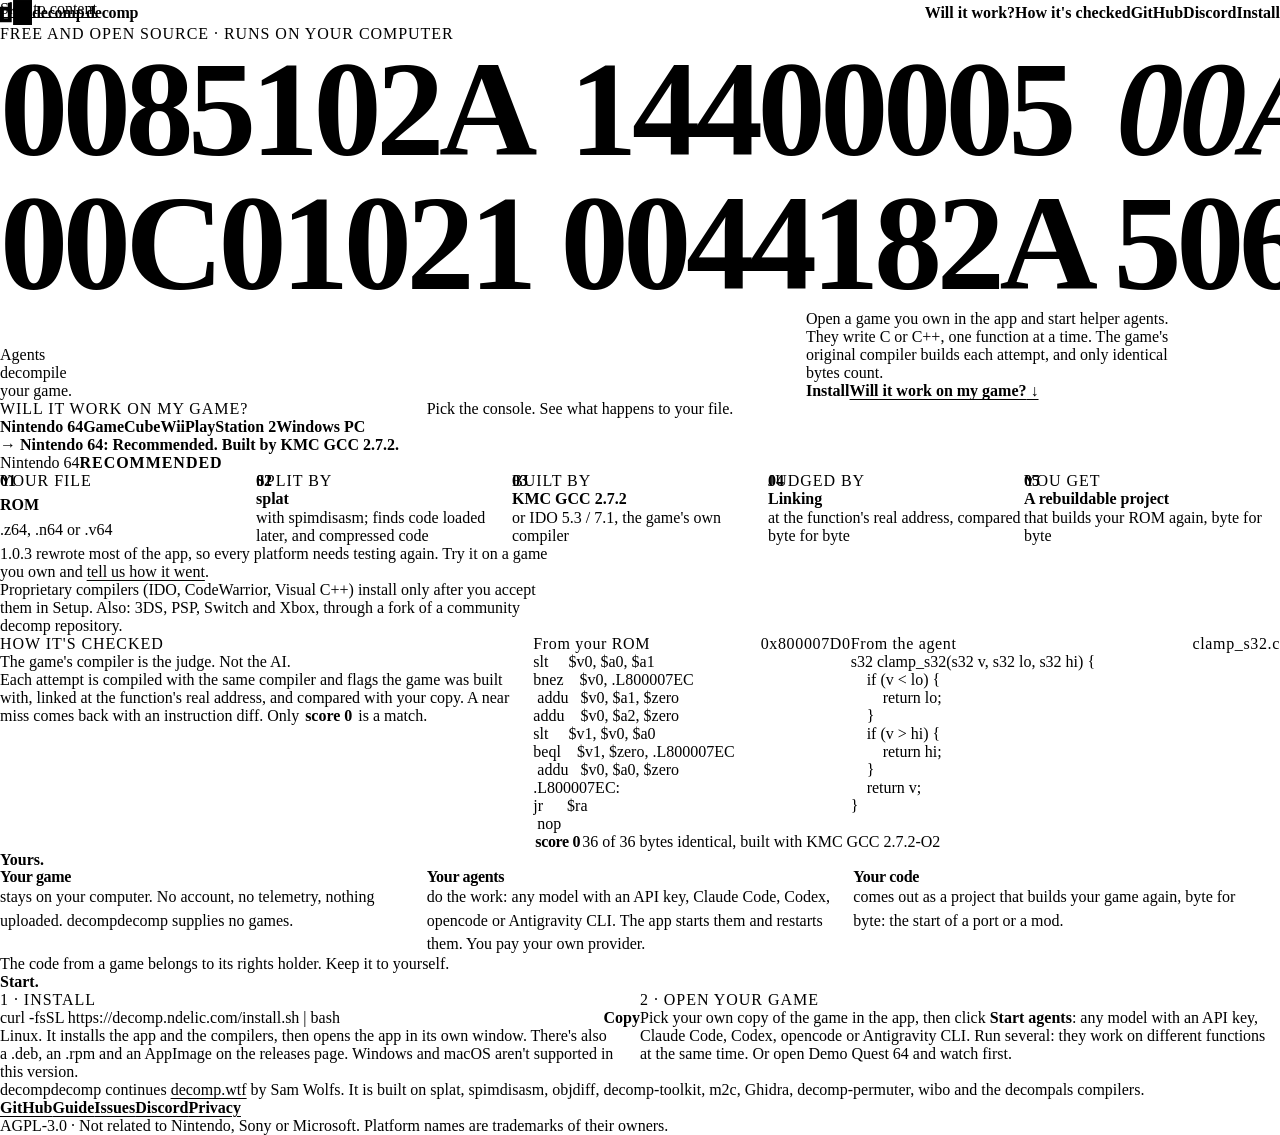
==== site/public/index.html @ 873d03d3 "WIP, DO NOT MERGE: upstream 1.0.3 (the rewrite) merged into xbox, half resolved Kept for when upstre" ====
<!doctype html>
<html lang="en" dir="ltr" data-nsd-design-language="light;saturated;grotesk;medium;soft;type;asymmetric;choreographed;solid">
<head>
<meta charset="utf-8">
<meta name="viewport" content="width=device-width, initial-scale=1, viewport-fit=cover">
<meta name="color-scheme" content="light dark">
<meta name="theme-color" media="(prefers-color-scheme: light)" content="#fbfaf6">
<meta name="theme-color" media="(prefers-color-scheme: dark)" content="#100f0c">
<title>decompdecomp · AI agents decompile your game</title>
<meta name="description" content="Free and open source. Open a game you own and start AI helper agents: they write C or C++, and the game's original compiler checks it, byte for byte. Runs on your computer.">
<link rel="canonical" href="https://decomp.ndelic.com/">
<meta property="og:type" content="website">
<meta property="og:title" content="decompdecomp">
<meta property="og:description" content="AI agents decompile your game. The game's own compiler checks every function, byte for byte.">
<meta property="og:image" content="https://decomp.ndelic.com/og.png">
<link rel="icon" href="favicon.svg" type="image/svg+xml">
<link rel="preload" href="fonts/Archivo-400_800.woff2" as="font" type="font/woff2" crossorigin>
<link rel="preload" href="fonts/IBMPlexMono-400.woff2" as="font" type="font/woff2" crossorigin>
<link rel="stylesheet" href="tokens.css">
<link rel="stylesheet" href="site.css">
</head>
<body>
<a class="skip" href="#main">Skip to content</a>

<header class="top">
  <a class="mark" href="./" aria-label="decompdecomp home">
    <svg viewBox="0 -0.7 8.2 6.4" aria-hidden="true"><path d="M2 0h1v5H0V1h2zM1 2v2h1V2z"/><rect class="hl" x="3.35" y="-0.7" width="4.85" height="6.4"/><path class="on-hl" d="M6 0h1v5H4V1h2zM5 2v2h1V2z"/></svg>
    <span>decomp<em>decomp</em></span>
  </a>
  <nav aria-label="Sections">
    <a href="#check">Will it work?</a>
    <a href="#proof">How it's checked</a>
    <a href="https://github.com/n-delic/decompdecomp">GitHub</a>
    <a href="https://discord.gg/hhEm3zZagB">Discord</a>
    <a class="btn btn-small" href="#start">Install</a>
  </nav>
</header>

<main id="main">

<!-- 1 · the bytes as the image -->
<section class="poster" aria-labelledby="claim">
  <p class="eyebrow">Free and open source · runs on your computer</p>
  <figure class="bytes" aria-describedby="bytes-cap">
    <div class="bytes-rows" aria-hidden="true">
      <span>0085102A <b class="hl-word">14400005</b> <i>00A01021</i></span>
      <span>00C01021 0044182A 50600001</span>
    </div>
  </figure>
  <div class="claim-row">
    <h1 id="claim">Agents decompile your game.</h1>
    <div class="claim-side">
      <p class="lede">Open a game you own in the app and start helper agents. They write C or C++, one function at a time. The game's original compiler builds each attempt, and only identical bytes count.</p>
      <div class="actions">
        <a class="btn" href="#start">Install</a>
        <a class="link-arrow" href="#check">Will it work on my game?</a>
      </div>
    </div>
  </div>
</section>

<!-- 2 · the signature interaction: the pipeline for your platform -->
<section class="check" id="check" aria-labelledby="check-h" data-nsd-interaction="platform-pipeline">
  <div class="check-head">
    <p class="eyebrow">Will it work on my game?</p>
    <h2 id="check-h">Pick the console. See what happens to your file.</h2>
  </div>
  <fieldset class="platforms js-only" hidden>
    <legend class="sr-only">Platform of your game</legend>
    <label><input type="radio" name="platform" value="n64" checked><span>Nintendo 64</span></label>
    <label><input type="radio" name="platform" value="gc"><span>GameCube</span></label>
    <label><input type="radio" name="platform" value="wii"><span>Wii</span></label>
    <label><input type="radio" name="platform" value="ps2"><span>PlayStation 2</span></label>
    <label><input type="radio" name="platform" value="pc"><span>Windows PC</span></label>
  </fieldset>
  <output class="answer js-only" id="answer" for="platform" aria-live="polite" hidden></output>

  <div class="pipelines">
    <article class="pipeline" data-platform="n64" data-file="game.z64">
      <h3><span class="pl-name">Nintendo 64</span> <span class="status rec">Recommended</span></h3>
      <ol class="stations">
        <li><small>Your file</small><b>ROM</b><span>.z64, .n64 or .v64</span></li>
        <li><small>Split by</small><b>splat</b><span>with spimdisasm; finds code loaded later, and compressed code</span></li>
        <li><small>Built by</small><b>KMC GCC 2.7.2</b><span>or IDO 5.3 / 7.1, the game's own compiler</span></li>
        <li><small>Judged by</small><b>Linking</b><span>at the function's real address, compared byte for byte</span></li>
        <li><small>You get</small><b>A rebuildable project</b><span>that builds your ROM again, byte for byte</span></li>
      </ol>
    </article>
    <article class="pipeline" data-platform="gc" data-file="game.iso">
      <h3><span class="pl-name">GameCube</span> <span class="status beta">Beta</span></h3>
      <ol class="stations">
        <li><small>Your file</small><b>Disc or DOL</b><span>ISO, GCM, RVZ, WIA, CISO, GCZ</span></li>
        <li><small>Split by</small><b>decomp-toolkit</b><span>in a dtk-template project</span></li>
        <li><small>Built by</small><b>CodeWarrior</b><span>GC 1.0 to 3.0, C and C++</span></li>
        <li><small>Judged by</small><b>objdiff</b><span>in the project's own build; finished files are linked into the game</span></li>
        <li><small>You get</small><b>A dtk-template project</b><span>the shape community decomps use</span></li>
      </ol>
    </article>
    <article class="pipeline" data-platform="wii" data-file="game.rvz">
      <h3><span class="pl-name">Wii</span> <span class="status beta">Beta</span></h3>
      <ol class="stations">
        <li><small>Your file</small><b>Disc or DOL</b><span>ISO, RVZ, WIA, WBFS, CISO</span></li>
        <li><small>Split by</small><b>decomp-toolkit</b><span>in a dtk-template project</span></li>
        <li><small>Built by</small><b>CodeWarrior</b><span>up to Wii 1.7, C and C++</span></li>
        <li><small>Judged by</small><b>objdiff</b><span>in the project's own build; finished files are linked into the game</span></li>
        <li><small>You get</small><b>A dtk-template project</b><span>the shape community decomps use</span></li>
      </ol>
    </article>
    <article class="pipeline" data-platform="ps2" data-file="game.iso">
      <h3><span class="pl-name">PlayStation 2</span> <span class="status beta">Beta</span></h3>
      <ol class="stations">
        <li><small>Your file</small><b>Disc or ELF</b><span>the game's main program</span></li>
        <li><small>Split by</small><b>splat</b><span>with spimdisasm</span></li>
        <li><small>Built by</small><b>EE-GCC or CodeWarrior</b><span>EE-GCC 2.9 to 3.2, CodeWarrior 2.3.3 / 3.0.1; C and C++; one compiler per address range when a game mixes them</span></li>
        <li><small>Judged by</small><b>Linking</b><span>at the function's real address, compared byte for byte</span></li>
        <li><small>You get</small><b>A rebuildable project</b><span>that builds the program again, byte for byte</span></li>
      </ol>
    </article>
    <article class="pipeline" data-platform="pc" data-file="game.exe">
      <h3><span class="pl-name">Windows PC</span> <span class="status beta">Beta</span></h3>
      <ol class="stations">
        <li><small>Your file</small><b>Program</b><span>a 32-bit x86 .exe</span></li>
        <li><small>Split by</small><b>Ghidra</b><span>then decompdecomp cuts each function out of the .exe</span></li>
        <li><small>Built by</small><b>Visual C++</b><span>6.0, 7.0 or 7.1; C and C++</span></li>
        <li><small>Judged by</small><b>objdiff</b><span>per function</span></li>
        <li><small>You get</small><b>A project of your game's functions</b><span>as C and C++ sources</span></li>
      </ol>
    </article>
  </div>

  <p class="fineprint">1.0.3 rewrote most of the app, so every platform needs testing again. Try it on a game you own and <a href="https://github.com/n-delic/decompdecomp/issues">tell us how it went</a>.</p>
  <p class="fineprint">Proprietary compilers (IDO, CodeWarrior, Visual C++) install only after you accept them in Setup. Also: 3DS, PSP, Switch and Xbox, through a fork of a community decomp repository.</p>
</section>

<!-- 3 · the proof -->
<section class="proof" id="proof" aria-labelledby="proof-h">
  <div class="proof-head">
    <p class="eyebrow">How it's checked</p>
    <h2 id="proof-h">The game's compiler is the judge. Not the AI.</h2>
    <p>Each attempt is compiled with the same compiler and flags the game was built with, linked at the function's real address, and compared with your copy. A near miss comes back with an instruction diff. Only <mark>score 0</mark> is a match.</p>
  </div>
  <div class="listing">
    <div class="pane">
      <p class="pane-label">From your ROM <span>0x800007D0</span></p>
<pre><code>slt     $v0, $a0, $a1
bnez    $v0, .L800007EC
 addu   $v0, $a1, $zero
addu    $v0, $a2, $zero
slt     $v1, $v0, $a0
beql    $v1, $zero, .L800007EC
 addu   $v0, $a0, $zero
.L800007EC:
jr      $ra
 nop</code></pre>
    </div>
    <div class="pane">
      <p class="pane-label">From the agent <span>clamp_s32.c</span></p>
<pre><code>s32 clamp_s32(s32 v, s32 lo, s32 hi) {
    if (v &lt; lo) {
        return lo;
    }
    if (v &gt; hi) {
        return hi;
    }
    return v;
}</code></pre>
    </div>
    <p class="verdict"><span class="score">score 0</span> 36 of 36 bytes identical, built with KMC GCC 2.7.2 <code>-O2</code></p>
  </div>
</section>

<!-- 4 · the colour field: what stays yours -->
<section class="yours" aria-labelledby="yours-h">
  <h2 id="yours-h">Yours.</h2>
  <ol class="yours-list">
    <li><b>Your game</b> stays on your computer. No account, no telemetry, nothing uploaded. decompdecomp supplies no games.</li>
    <li><b>Your agents</b> do the work: any model with an API key, Claude Code, Codex, opencode or Antigravity CLI. The app starts them and restarts them. You pay your own provider.</li>
    <li><b>Your code</b> comes out as a project that builds your game again, byte for byte: the start of a port or a mod.</li>
  </ol>
  <p class="yours-note">The code from a game belongs to its rights holder. Keep it to yourself.</p>
</section>

<!-- 5 · start -->
<section class="start" id="start" aria-labelledby="start-h">
  <h2 id="start-h">Start.</h2>
  <div class="steps">
    <div class="step">
      <p class="step-n">1 · Install</p>
      <p class="cmd"><code id="cmd-linux">curl -fsSL https://decomp.ndelic.com/install.sh | bash</code><button type="button" class="copy" data-copy-from="cmd-linux">Copy</button></p>
      <p class="step-note">Linux. It installs the app and the compilers, then opens the app in its own window. There's also a .deb, an .rpm and an AppImage on the releases page. Windows and macOS aren't supported in this version.</p>
    </div>
    <div class="step">
      <p class="step-n">2 · Open your game</p>
      <p class="step-note">Pick your own copy of the game in the app, then click <b>Start agents</b>: any model with an API key, Claude Code, Codex, opencode or Antigravity CLI. Run several: they work on different functions at the same time. Or open Demo Quest 64 and watch first.</p>
    </div>
  </div>
</section>
</main>

<footer class="foot">
  <p>decompdecomp continues <a href="https://github.com/i12bp8/decomp.wtf">decomp.wtf</a> by Sam Wolfs. It is built on splat, spimdisasm, objdiff, decomp-toolkit, m2c, Ghidra, decomp-permuter, wibo and the decompals compilers.</p>
  <nav aria-label="Site"><a href="https://github.com/n-delic/decompdecomp">GitHub</a><a href="https://github.com/n-delic/decompdecomp/blob/main/docs/GUIDE.md">Guide</a><a href="https://github.com/n-delic/decompdecomp/issues">Issues</a><a href="https://discord.gg/hhEm3zZagB">Discord</a><a href="privacy.html">Privacy</a></nav>
  <p class="foot-small">AGPL-3.0 · Not related to Nintendo, Sony or Microsoft. Platform names are trademarks of their owners.</p>
</footer>
<script src="main.js" defer></script>
</body>
</html>
---- site/public/site.css ----
/* decompdecomp · "Marked listing". Every value comes from build/tokens.css. */
@font-face { font-family: "Archivo"; src: url("fonts/Archivo-400_800.woff2") format("woff2"); font-weight: 400 800; font-stretch: 100% 125%; font-display: swap; }
@font-face { font-family: "IBM Plex Mono"; src: url("fonts/IBMPlexMono-400.woff2") format("woff2"); font-weight: 400; font-display: swap; }
@font-face { font-family: "IBM Plex Mono"; src: url("fonts/IBMPlexMono-600.woff2") format("woff2"); font-weight: 600; font-display: swap; }

/* ---------------------------------------------------------------- craft floor */
:root {
  color-scheme: light dark;
  accent-color: var(--color-action-primary);
  caret-color: var(--color-action-primary);
  scrollbar-color: var(--color-border-strong) transparent;
  -webkit-text-size-adjust: 100%;
  font-kerning: normal;
  text-rendering: optimizeLegibility;
  hanging-punctuation: first last;
  --page: var(--space-margin-page);
  --rule: var(--border-width-hairline) solid var(--color-border-subtle);
}
*, *::before, *::after { box-sizing: border-box; }
html { overflow-wrap: break-word; scroll-padding-top: var(--space-6); }
body {
  margin: 0; background: var(--color-surface-base); color: var(--color-text-primary);
  font-family: var(--typography-body-family); font-size: var(--typography-body-size);
  line-height: var(--typography-body-lh); font-stretch: 100%;
}
h1, h2, h3, p, ol, ul, figure, pre, fieldset { margin: 0; padding: 0; }
ol, ul { list-style: none; }
fieldset { border: 0; min-inline-size: 0; }
a { color: var(--color-text-link); text-underline-offset: 0.18em; text-decoration-thickness: from-font; }
code, pre { font-family: var(--typography-code-family); }
::selection { background: var(--color-selection); color: var(--color-mark-text); }
:focus-visible { outline: var(--border-width-strong) solid var(--color-focus); outline-offset: var(--space-1); border-radius: var(--radius-1); }
button, input { font: inherit; color: inherit; }
button { cursor: pointer; }
[hidden] { display: none !important; }
.sr-only { position: absolute; width: 1px; height: 1px; overflow: hidden; clip-path: inset(50%); white-space: nowrap; }
.nowrap { white-space: nowrap; }
.skip { position: absolute; left: var(--space-5); top: calc(-1 * var(--space-13)); z-index: var(--z-overlay); background: var(--color-mark-fill); color: var(--color-mark-text); padding: var(--space-4) var(--space-6); }
.skip:focus { top: var(--space-5); }

/* ---------------------------------------------------------------- shared pieces */
.eyebrow { font-family: var(--typography-code-family); font-size: var(--typography-caption-size); letter-spacing: 0.06em; text-transform: uppercase; color: var(--color-text-secondary); }
h2 { font-size: var(--typography-h1-size); font-weight: var(--typography-h1-weight); line-height: var(--typography-h1-lh); letter-spacing: var(--typography-h1-tracking); font-stretch: 112%; text-wrap: balance; }
p { text-wrap: pretty; }
mark, .hl-word, .score {
  background: var(--color-mark-fill); color: var(--color-mark-text); padding: 0 0.12em;
}
.btn {
  display: inline-flex; align-items: center; min-height: var(--size-control-lg); padding: 0 var(--space-8);
  background: var(--button-primary-bg); color: var(--button-primary-fg); font-weight: 650; text-decoration: none;
  border-radius: var(--radius-control); transition: background var(--duration-fast) var(--ease-standard);
}
.btn:hover { background: var(--button-primary-bg-hover); }
.btn:active { background: var(--button-primary-bg-pressed); }
.btn-small { min-height: var(--size-control-sm); padding: 0 var(--space-6); }
.link-arrow { font-weight: 600; color: var(--color-text-primary); }
.link-arrow::after { content: " ↓"; }
.copy {
  flex: none; min-height: var(--size-control-sm); min-width: var(--size-target-min); padding: 0 var(--space-5);
  border: var(--border-width-hairline) solid var(--color-border-strong); border-radius: var(--radius-control);
  background: var(--color-surface-base); font-size: var(--typography-label-size); font-weight: 600;
}
.copy:hover { background: var(--color-action-secondary-hover); }
.cmd {
  display: flex; align-items: center; gap: var(--space-5); padding: var(--space-4) var(--space-4) var(--space-4) var(--space-6);
  border: var(--border-width-hairline) solid var(--color-text-primary); border-radius: var(--radius-card);
  background: var(--color-surface-raised);
}
.cmd code { flex: 1; min-width: 0; overflow-x: auto; white-space: nowrap; font-size: var(--typography-code-size); scrollbar-width: thin; }

/* ---------------------------------------------------------------- header */
.top {
  display: flex; align-items: center; justify-content: space-between; gap: var(--space-8);
  padding: var(--space-6) var(--page); max-width: var(--size-content-max); margin: 0 auto;
}
.mark { display: inline-flex; align-items: center; gap: var(--space-4); color: var(--color-text-primary); text-decoration: none; font-weight: 750; font-stretch: 112%; letter-spacing: -0.01em; }
.mark svg { width: 32px; height: 25px; fill: var(--color-text-primary); }
.mark svg .hl { fill: var(--color-mark-fill); }
.mark svg .on-hl { fill: var(--color-mark-text); }
.mark em { font-style: normal; background: var(--color-mark-fill); color: var(--color-mark-text); padding: 0 0.1em; }
.top nav { display: flex; align-items: center; gap: var(--space-7); font-size: var(--typography-label-size); font-weight: 600; }
.top nav a:not(.btn) { color: var(--color-text-primary); text-decoration: none; }
.top nav a:not(.btn):hover { text-decoration: underline; }

/* ---------------------------------------------------------------- 1 · poster */
.poster { max-width: var(--size-content-max); margin: 0 auto; padding: var(--space-6) var(--page) var(--space-13); }
.bytes { margin: var(--space-6) calc(-1 * var(--page)) 0 0; overflow: hidden; }
.bytes-rows {
  display: grid; font-family: var(--typography-code-family); font-weight: 600;
  font-size: clamp(3rem, 2.6rem + 7.4vw, 9.2rem); line-height: 0.98; letter-spacing: -0.04em;
  white-space: nowrap; color: var(--color-text-primary);
}
.bytes-rows span + span { color: var(--color-border-strong); }
.hl-word { position: relative; background: none; color: var(--color-mark-text); }
.hl-word::before {
  content: ""; position: absolute; inset: 16% -0.1em 8% -0.06em; z-index: -1; background: var(--color-mark-fill);
  clip-path: polygon(0.6% 6%, 99% 0, 100% 91%, 1.4% 100%); rotate: -1.2deg;
  transform-origin: left center; animation: draw var(--duration-slower) var(--ease-emphasized) 240ms both;
}
.bytes-rows span:first-child { position: relative; z-index: 0; }
@keyframes draw { from { transform: scaleX(0); } to { transform: scaleX(1); } }
.bytes { position: relative; }

.bytes .addr { font-family: var(--typography-code-family); color: var(--color-text-primary); }
.claim-row { display: grid; gap: var(--space-8); margin-top: var(--space-8); align-items: end; }
h1 {
  font-size: var(--typography-display-size); font-weight: var(--typography-display-weight);
  line-height: var(--typography-display-lh); letter-spacing: var(--typography-display-tracking);
  font-stretch: 125%; text-wrap: balance; max-width: 12ch;
}
.lede { font-size: var(--typography-body-lg-size); line-height: var(--typography-body-lg-lh); color: var(--color-text-secondary); max-width: 46ch; }
.actions { display: flex; flex-wrap: wrap; align-items: center; gap: var(--space-6) var(--space-8); margin-top: var(--space-8); }
@media (min-width: 905px) {
  .claim-row { grid-template-columns: minmax(min-content, 1.7fr) minmax(16rem, 1fr); margin-top: var(--space-6); }
}

/* ---------------------------------------------------------------- 2 · check */
.check {
  max-width: var(--size-content-max); margin: 0 auto; padding: var(--space-13) var(--page);
  border-top: var(--border-width-strong) solid var(--color-text-primary);
}
.check-head { display: grid; gap: var(--space-5); }
.check-head h2 { font-size: var(--typography-h2-size); line-height: var(--typography-h2-lh); }
@media (min-width: 905px) { .check-head { max-width: none; grid-template-columns: 1fr 2fr; align-items: baseline; } }
.platforms { display: flex; flex-wrap: wrap; gap: var(--space-3); margin-top: var(--space-10); }
.platforms label { position: relative; }
.platforms input { position: absolute; opacity: 0; inset: 0; margin: 0; cursor: pointer; }
.platforms span {
  display: inline-flex; align-items: center; min-height: var(--size-control-md); padding: 0 var(--space-6);
  border: var(--border-width-hairline) solid var(--color-border-strong); border-radius: var(--radius-control);
  font-weight: 600; font-size: var(--typography-label-size); transition: background var(--duration-fast) var(--ease-standard);
}
.platforms label:hover span { background: var(--color-action-secondary); }
.platforms input:checked + span { background: var(--color-mark-fill); color: var(--color-mark-text); border-color: var(--color-text-primary); }
.platforms input:focus-visible + span { outline: var(--border-width-strong) solid var(--color-focus); outline-offset: var(--space-1); }

.answer { display: block; margin-top: var(--space-8); font-size: var(--typography-body-lg-size); font-weight: 650; }
.answer::before { content: "→ "; }
.pipelines { margin-top: var(--space-9); display: grid; gap: var(--space-12); }
.js .pipeline:not(.on) { display: none; }
.pipeline h3 { display: flex; align-items: baseline; gap: var(--space-5); flex-wrap: wrap; font-size: var(--typography-h3-size); font-weight: var(--typography-h3-weight); }
.status { font-family: var(--typography-code-family); font-size: var(--typography-caption-size); font-weight: 600; text-transform: uppercase; letter-spacing: 0.06em; padding: var(--space-1) var(--space-4); border-radius: var(--radius-1); }
.status.rec { background: var(--color-status-success-surface); color: var(--color-status-success-text); }
.status.beta { border: var(--border-width-hairline) solid var(--color-border-strong); color: var(--color-text-secondary); }
.stations { counter-reset: st; display: grid; gap: 0; margin-top: var(--space-8); }
.stations li {
  position: relative; display: grid; gap: var(--space-2); padding: var(--space-6) 0 var(--space-6) var(--space-11);
  border-left: var(--border-width-strong) solid var(--color-text-primary);
}
.stations li::before {
  counter-increment: st; content: "0" counter(st); position: absolute; left: calc(-1 * var(--space-6) - var(--border-width-strong) / 2);
  top: var(--space-6); width: var(--space-10); height: var(--space-10); display: grid; place-items: center;
  background: var(--color-surface-base); border: var(--border-width-strong) solid var(--color-text-primary); border-radius: var(--radius-1);
  font-family: var(--typography-code-family); font-size: var(--typography-caption-size); font-weight: 600;
}
.stations li:last-child { border-left-color: transparent; }
.stations li:last-child::before { background: var(--color-mark-fill); color: var(--color-mark-text); }
.stations small { font-family: var(--typography-code-family); font-size: var(--typography-caption-size); letter-spacing: 0.06em; text-transform: uppercase; color: var(--color-text-secondary); }
.stations b { font-size: var(--typography-h3-size); font-weight: 750; font-stretch: 112%; line-height: 1.15; }
.stations span { font-size: var(--typography-body-sm-size); color: var(--color-text-secondary); max-width: 34ch; }
@media (min-width: 905px) {
  .stations { grid-template-columns: repeat(5, 1fr); }
  .stations li { padding: var(--space-12) var(--space-6) 0 0; border-left: 0; border-top: var(--border-width-strong) solid var(--color-text-primary); }
  .stations li:last-child { border-top-color: transparent; }
  .stations li::before { left: 0; top: calc(-1 * var(--space-6) - var(--border-width-strong) / 2); }
}
/* the highlighter carries your file along the rail, one station after another (the hero's stroke, again) */
.stations li::after {
  content: ""; position: absolute; left: calc(-1 * var(--border-width-strong)); top: 0; bottom: 0; width: calc(var(--border-width-strong) * 3);
  background: var(--color-mark-fill); transform-origin: top; transform: scaleY(0); z-index: -1;
}
.stations li:last-child::after { display: none; }
.stations { position: relative; z-index: 0; }
.js .pipeline.on .stations li::after { animation: rail-y var(--duration-slow) var(--ease-standard) both; }
.js .pipeline.on .stations li:nth-child(2)::after { animation-delay: 120ms; }
.js .pipeline.on .stations li:nth-child(3)::after { animation-delay: 240ms; }
.js .pipeline.on .stations li:nth-child(4)::after { animation-delay: 360ms; }
@keyframes rail-y { to { transform: scaleY(1); } }
@keyframes rail-x { to { transform: scaleX(1); } }
.js .pipeline.on .stations li { animation: rise var(--duration-slow) var(--ease-decelerate) both; }
.js .pipeline.on .stations li:nth-child(2) { animation-delay: 40ms; }
.js .pipeline.on .stations li:nth-child(3) { animation-delay: 80ms; }
.js .pipeline.on .stations li:nth-child(4) { animation-delay: 120ms; }
.js .pipeline.on .stations li:nth-child(5) { animation-delay: 160ms; }
@keyframes rise { from { opacity: 0; transform: translateY(var(--space-3)); } }
.step-n { font-family: var(--typography-code-family); font-size: var(--typography-caption-size); letter-spacing: 0.06em; text-transform: uppercase; color: var(--color-text-secondary); margin-bottom: var(--space-4); }
.fineprint { margin-top: var(--space-9); font-size: var(--typography-body-sm-size); color: var(--color-text-secondary); max-width: 70ch; }

/* ---------------------------------------------------------------- 3 · proof */
.proof { max-width: var(--size-content-max); margin: 0 auto; padding: var(--space-13) var(--page); display: grid; gap: var(--space-11); border-top: var(--rule); }
.proof-head { display: grid; gap: var(--space-7); max-width: 40rem; }
.proof-head p { color: var(--color-text-secondary); }
.proof-head mark { color: var(--color-mark-text); font-weight: 650; }
.listing { display: grid; gap: var(--space-6); }
.pane { border-top: var(--border-width-strong) solid var(--color-text-primary); padding-top: var(--space-5); }
.pane-label { display: flex; justify-content: space-between; gap: var(--space-5); font-family: var(--typography-code-family); font-size: var(--typography-caption-size); letter-spacing: 0.04em; color: var(--color-text-secondary); margin-bottom: var(--space-6); }
.pane-label span { color: var(--color-text-primary); }
.pane pre { font-size: var(--typography-code-size); line-height: var(--typography-code-lh); overflow-x: auto; }
.verdict { display: flex; flex-wrap: wrap; align-items: baseline; gap: var(--space-3) var(--space-6); font-size: var(--typography-body-sm-size); color: var(--color-text-secondary); }
.verdict .score { font-family: var(--typography-code-family); font-weight: 600; font-size: var(--typography-h2-size); color: var(--color-mark-text); letter-spacing: -0.02em; }
@media (min-width: 905px) {
  .proof { grid-template-columns: 5fr 7fr; align-items: start; }
  .listing { grid-template-columns: 0.85fr 1.15fr; gap: var(--space-9) var(--space-8); }
  .verdict { grid-column: 1 / -1; }
}

/* ---------------------------------------------------------------- 4 · yours (the colour field) */
.yours { background: var(--color-mark-fill); color: var(--color-mark-text); padding: var(--space-14) var(--page); }
.yours > * { max-width: var(--size-content-max); margin-inline: auto; }
.yours h2 { font-size: var(--typography-display-size); line-height: var(--typography-display-lh); font-stretch: 125%; font-weight: 800; letter-spacing: var(--typography-display-tracking); }
.yours-list { display: grid; gap: var(--space-9); margin-top: var(--space-11); align-items: start; }
.yours-list li { display: grid; align-content: start; gap: var(--space-4); font-size: var(--typography-body-lg-size); line-height: 1.45; max-width: 52ch; padding-top: var(--space-6); border-top: var(--border-width-strong) solid var(--color-mark-text); }
.yours-list b { display: block; font-size: var(--typography-h2-size); line-height: 1.05; font-weight: 800; font-stretch: 118%; letter-spacing: -0.02em; }
.yours-note { margin-top: var(--space-11); font-size: var(--typography-body-sm-size); }
@media (min-width: 905px) {
  .yours-list { grid-template-columns: repeat(3, 1fr); gap: var(--space-9); }
  .yours-list li:nth-child(2) { margin-top: var(--space-12); }
  .yours-list li:nth-child(3) { margin-top: calc(2 * var(--space-12)); }
}

/* ---------------------------------------------------------------- 5 · start */
.start { max-width: var(--size-content-max); margin: 0 auto; padding: var(--space-14) var(--page) var(--space-13); }
.start h2 { font-size: var(--typography-display-size); line-height: var(--typography-display-lh); font-stretch: 125%; font-weight: 800; }
.steps { display: grid; gap: var(--space-11); margin-top: var(--space-11); }
.step { display: grid; gap: var(--space-5); align-content: start; }
.step-note { font-size: var(--typography-body-sm-size); color: var(--color-text-secondary); }
.step-note code { font-size: 0.95em; }
@media (min-width: 905px) { .steps { grid-template-columns: 1fr 1fr; gap: var(--space-11); } }

/* ---------------------------------------------------------------- footer */
.foot { max-width: var(--size-content-max); margin: 0 auto; padding: var(--space-10) var(--page) var(--space-12); border-top: var(--rule); display: grid; gap: var(--space-6); font-size: var(--typography-body-sm-size); color: var(--color-text-secondary); }
.foot nav { display: flex; flex-wrap: wrap; gap: var(--space-4) var(--space-8); font-weight: 600; }
.foot nav a { color: var(--color-text-primary); }
.foot-small { font-size: var(--typography-caption-size); }

/* ---------------------------------------------------------------- phones */
@media (max-width: 600px) {
  .top nav a:not(.btn) { display: none; }
  .bytes-rows span { white-space: normal; }
  .bytes-rows span:nth-child(2), .bytes-rows i { display: none; }
  h1 { font-size: 2.75rem; font-stretch: 112%; }
  .cmd code { white-space: normal; overflow-wrap: anywhere; }
  .pane pre { font-size: var(--typography-body-sm-size); }
}
@media (prefers-reduced-motion: reduce) {
  *, ::before, ::after { animation: none !important; transition: none !important; }
  .stations li::after { transform: none; }
}
@media print { .top nav, .platforms, .copy { display: none; } }
/* grid items may shrink below their longest line of code (pre and code scroll inside instead) */
.claim-side, .check-head > *, .proof > *, .listing > *, .steps > *, .step > *, .yours-list > * { min-width: 0; }

/* the rail runs across on wide screens (after the base rule, so it wins) */
@media (min-width: 905px) {
  .stations li::after { left: 0; right: 0; top: calc(-1 * var(--border-width-strong) * 2); bottom: auto; width: auto;
    height: calc(var(--border-width-strong) * 3); transform-origin: left; transform: scaleX(0); }
  .js .pipeline.on .stations li::after { animation-name: rail-x; }
}

/* ---------------------------------------------------------------- privacy, 404 */
.doc { max-width: var(--size-content-max); margin: 0 auto; padding: var(--space-11) var(--page) var(--space-13); }
.doc > * { max-width: var(--size-measure-max); }
.doc h1 { font-size: var(--typography-h1-size); max-width: none; margin: var(--space-5) 0 var(--space-10); }
.doc h2 { font-size: var(--typography-h3-size); font-stretch: 112%; margin: var(--space-10) 0 var(--space-5); }
.doc p, .doc li { color: var(--color-text-secondary); }
.doc ul { list-style: disc; padding-left: var(--space-8); display: grid; gap: var(--space-4); }
.doc .updated { margin-top: var(--space-10); font-size: var(--typography-caption-size); }
.nf { min-height: 100vh; display: grid; place-content: center start; gap: var(--space-7); padding: var(--space-12) var(--page); max-width: var(--size-content-max); margin: 0 auto; }
.nf h1 { max-width: 14ch; }
.nf .btn { justify-self: start; }
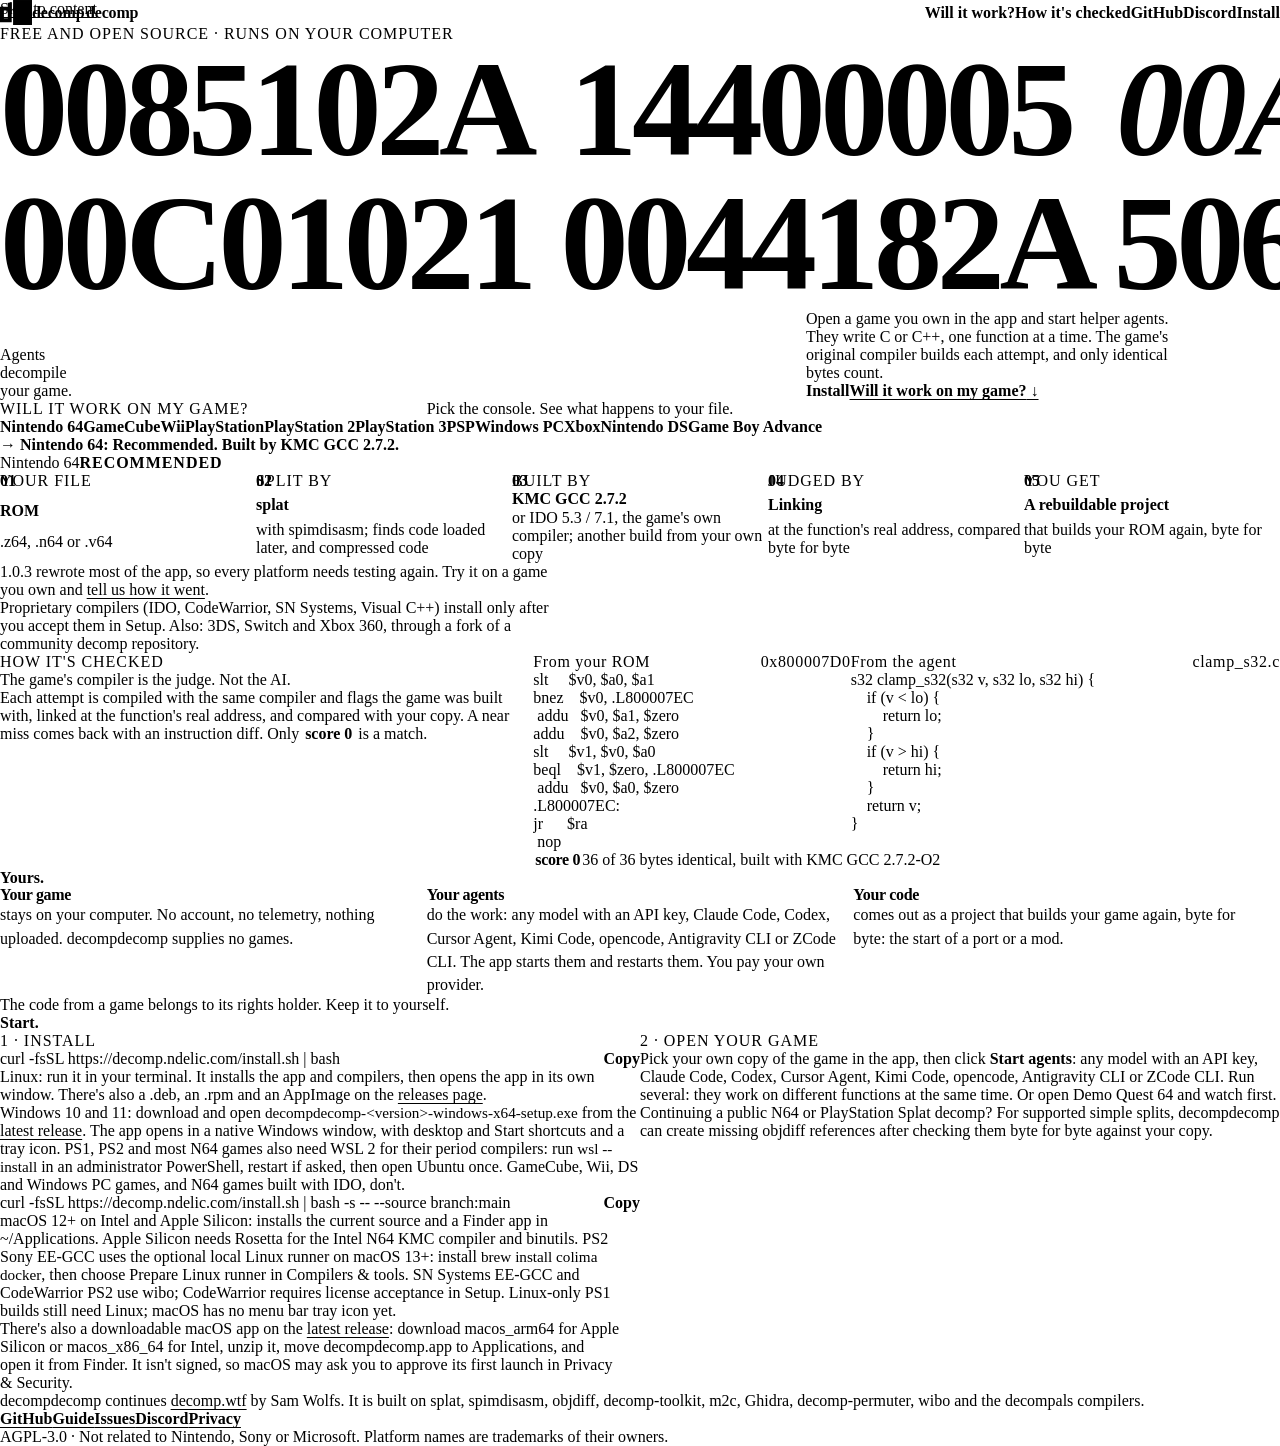
==== commit b2d77395: "README, site and ROADMAP: on Windows an Xbox game of Visual C++ 7.1 needs your XDK Review of #184: t" ====
--- a/site/public/index.html
+++ b/site/public/index.html
@@ -40,7 +40,7 @@
 
 <!-- 1 · the bytes as the image -->
 <section class="poster" aria-labelledby="claim">
-  <p class="eyebrow">Free and open source · runs on your computer</p>
+  <p class="eyebrow">Free and open source · runs on your computer<span data-version hidden> · <a href="https://github.com/n-delic/decompdecomp/releases"></a></span></p>
   <figure class="bytes" aria-describedby="bytes-cap">
     <div class="bytes-rows" aria-hidden="true">
       <span>0085102A <b class="hl-word">14400005</b> <i>00A01021</i></span>
@@ -70,8 +70,14 @@
     <label><input type="radio" name="platform" value="n64" checked><span>Nintendo 64</span></label>
     <label><input type="radio" name="platform" value="gc"><span>GameCube</span></label>
     <label><input type="radio" name="platform" value="wii"><span>Wii</span></label>
-    <label><input type="radio" name="platform" value="ps2"><span>PlayStation 2</span></label>
+    <label><input type="radio" name="platform" value="ps1"><span>PlayStation</span></label>
+    <label title="EE-GCC and CodeWarrior also run on macOS"><input type="radio" name="platform" value="ps2"><span>PlayStation 2</span></label>
+    <label><input type="radio" name="platform" value="ps3"><span>PlayStation 3</span></label>
+    <label><input type="radio" name="platform" value="psp"><span>PSP</span></label>
     <label><input type="radio" name="platform" value="pc"><span>Windows PC</span></label>
+    <label><input type="radio" name="platform" value="xbox"><span>Xbox</span></label>
+    <label><input type="radio" name="platform" value="nds"><span>Nintendo DS</span></label>
+    <label><input type="radio" name="platform" value="gba"><span>Game Boy Advance</span></label>
   </fieldset>
   <output class="answer js-only" id="answer" for="platform" aria-live="polite" hidden></output>
 
@@ -81,7 +87,7 @@
       <ol class="stations">
         <li><small>Your file</small><b>ROM</b><span>.z64, .n64 or .v64</span></li>
         <li><small>Split by</small><b>splat</b><span>with spimdisasm; finds code loaded later, and compressed code</span></li>
-        <li><small>Built by</small><b>KMC GCC 2.7.2</b><span>or IDO 5.3 / 7.1, the game's own compiler</span></li>
+        <li><small>Built by</small><b>KMC GCC 2.7.2</b><span>or IDO 5.3 / 7.1, the game's own compiler; another build from your own copy</span></li>
         <li><small>Judged by</small><b>Linking</b><span>at the function's real address, compared byte for byte</span></li>
         <li><small>You get</small><b>A rebuildable project</b><span>that builds your ROM again, byte for byte</span></li>
       </ol>
@@ -106,12 +112,42 @@
         <li><small>You get</small><b>A dtk-template project</b><span>the shape community decomps use</span></li>
       </ol>
     </article>
+    <article class="pipeline" data-platform="ps1" data-file="game.bin">
+      <h3><span class="pl-name">PlayStation</span> <span class="status beta">Beta</span></h3>
+      <ol class="stations">
+        <li><small>Your file</small><b>Disc or PS-X EXE</b><span>BIN, ISO or CHD; the game's main program and its overlays</span></li>
+        <li><small>Split by</small><b>splat</b><span>with spimdisasm</span></li>
+        <li><small>Built by</small><b>PSY-Q's GCC</b><span>2.5.7 to 2.95.2, EGCS 2.91.66 included, through maspsx for Sony's assembler; another build from your own copy; C</span></li>
+        <li><small>Judged by</small><b>Linking</b><span>at the function's real address, compared byte for byte</span></li>
+        <li><small>You get</small><b>A rebuildable project</b><span>that builds the program again, byte for byte</span></li>
+      </ol>
+    </article>
     <article class="pipeline" data-platform="ps2" data-file="game.iso">
       <h3><span class="pl-name">PlayStation 2</span> <span class="status beta">Beta</span></h3>
       <ol class="stations">
         <li><small>Your file</small><b>Disc or ELF</b><span>the game's main program</span></li>
         <li><small>Split by</small><b>splat</b><span>with spimdisasm</span></li>
-        <li><small>Built by</small><b>EE-GCC or CodeWarrior</b><span>EE-GCC 2.9 to 3.2, CodeWarrior 2.3.3 / 3.0.1; C and C++; one compiler per address range when a game mixes them</span></li>
+        <li><small>Built by</small><b>EE-GCC or CodeWarrior</b><span>EE-GCC 2.9 to 3.2 (Sony builds use the local Linux runner on Mac), CodeWarrior 2.3.3 / 3.0.1 (also on Mac through wibo with license acceptance); C and C++; one compiler per address range when a game mixes them; another build from your own copy</span></li>
+        <li><small>Judged by</small><b>Linking</b><span>at the function's real address, compared byte for byte</span></li>
+        <li><small>You get</small><b>A rebuildable project</b><span>that builds the program again, byte for byte</span></li>
+      </ol>
+    </article>
+    <article class="pipeline" data-platform="ps3" data-file="EBOOT.ELF">
+      <h3><span class="pl-name">PlayStation 3</span> <span class="status beta">Beta</span></h3>
+      <ol class="stations">
+        <li><small>Your file</small><b>The program, decrypted</b><span>EBOOT.ELF from your own copy; decompdecomp never decrypts</span></li>
+        <li><small>Split by</small><b>decompdecomp</b><span>the program's own function list first, then its calls; imports named</span></li>
+        <li><small>Built by</small><b>GCC</b><span>the free ps3dev GCC, or your own SDK's compiler; C and C++</span></li>
+        <li><small>Judged by</small><b>Linking</b><span>at the function's real address, every reference checked</span></li>
+        <li><small>You get</small><b>A project of your game's functions</b><span>as C sources</span></li>
+      </ol>
+    </article>
+    <article class="pipeline" data-platform="psp" data-file="game.iso">
+      <h3><span class="pl-name">PSP</span> <span class="status beta">Beta</span></h3>
+      <ol class="stations">
+        <li><small>Your file</small><b>UMD image, ELF or PRX</b><span>an ISO whose program isn't encrypted, or the game's program decrypted (PPSSPP can dump it); its debug symbols, when it has them</span></li>
+        <li><small>Split by</small><b>splat</b><span>with spimdisasm; a PRX is first placed where the PSP loads it</span></li>
+        <li><small>Built by</small><b>CodeWarrior or Sony's GCC</b><span>CodeWarrior for PSP 3.0.1, the PSP SDK's GCC 3.3.3, SN's pspsnc; another build from your own copy; C and C++</span></li>
         <li><small>Judged by</small><b>Linking</b><span>at the function's real address, compared byte for byte</span></li>
         <li><small>You get</small><b>A rebuildable project</b><span>that builds the program again, byte for byte</span></li>
       </ol>
@@ -121,15 +157,45 @@
       <ol class="stations">
         <li><small>Your file</small><b>Program</b><span>a 32-bit x86 .exe</span></li>
         <li><small>Split by</small><b>Ghidra</b><span>then decompdecomp cuts each function out of the .exe</span></li>
-        <li><small>Built by</small><b>Visual C++</b><span>6.0, 7.0 or 7.1; C and C++</span></li>
+        <li><small>Built by</small><b>Visual C++</b><span>6.0 to 2010, or 2017 (through wine on Linux and macOS); any other, from your own copy; C and C++</span></li>
         <li><small>Judged by</small><b>objdiff</b><span>per function</span></li>
         <li><small>You get</small><b>A project of your game's functions</b><span>as C and C++ sources</span></li>
       </ol>
     </article>
+    <article class="pipeline" data-platform="xbox" data-file="default.xbe">
+      <h3><span class="pl-name">Xbox</span> <span class="status beta">Beta</span></h3>
+      <ol class="stations">
+        <li><small>Your file</small><b>Program or disc</b><span>default.xbe, an .xiso or a Redump .iso</span></li>
+        <li><small>Split by</small><b>Ghidra</b><span>after decompdecomp makes the XBE a Windows program at the same addresses</span></li>
+        <li><small>Built by</small><b>Visual C++ 7.0 / 7.1</b><span>the XDK's compilers; your own XDK optional on Linux and macOS, needed on Windows for 7.1 games; C and C++</span></li>
+        <li><small>Judged by</small><b>objdiff</b><span>per function</span></li>
+        <li><small>You get</small><b>A project of your game's functions</b><span>as C and C++ sources</span></li>
+      </ol>
+    </article>
+    <article class="pipeline" data-platform="nds" data-file="game.nds">
+      <h3><span class="pl-name">Nintendo DS</span> <span class="status beta">Beta</span></h3>
+      <ol class="stations">
+        <li><small>Your file</small><b>ROM</b><span>.nds</span></li>
+        <li><small>Split by</small><b>ds-decomp</b><span>the ARM9 program, its ITCM and DTCM, every overlay</span></li>
+        <li><small>Built by</small><b>CodeWarrior for DS</b><span>1.2 to DSi 1.6, each source file with its own version</span></li>
+        <li><small>Judged by</small><b>objdiff</b><span>per function</span></li>
+        <li><small>You get</small><b>A ds-decomp project</b><span>that rebuilds your ROM and checks it, byte for byte</span></li>
+      </ol>
+    </article>
+    <article class="pipeline" data-platform="gba" data-file="game.gba">
+      <h3><span class="pl-name">Game Boy Advance</span> <span class="status beta">Beta</span></h3>
+      <ol class="stations">
+        <li><small>Your file</small><b>ROM</b><span>.gba</span></li>
+        <li><small>Split by</small><b>luvdis</b><span>plus decompdecomp's own function finder, for Thumb and ARM</span></li>
+        <li><small>Built by</small><b>agbcc</b><span>the community's free GCC-based compiler (GPL), or your own build; C</span></li>
+        <li><small>Judged by</small><b>Linking</b><span>at the function's real address, compared byte for byte</span></li>
+        <li><small>You get</small><b>A rebuildable project</b><span>that builds your ROM again, byte for byte</span></li>
+      </ol>
+    </article>
   </div>
 
   <p class="fineprint">1.0.3 rewrote most of the app, so every platform needs testing again. Try it on a game you own and <a href="https://github.com/n-delic/decompdecomp/issues">tell us how it went</a>.</p>
-  <p class="fineprint">Proprietary compilers (IDO, CodeWarrior, Visual C++) install only after you accept them in Setup. Also: 3DS, PSP, Switch and Xbox, through a fork of a community decomp repository.</p>
+  <p class="fineprint">Proprietary compilers (IDO, CodeWarrior, SN Systems, Visual C++) install only after you accept them in Setup. Also: 3DS, Switch and Xbox 360, through a fork of a community decomp repository.</p>
 </section>
 
 <!-- 3 · the proof -->
@@ -174,7 +240,7 @@
   <h2 id="yours-h">Yours.</h2>
   <ol class="yours-list">
     <li><b>Your game</b> stays on your computer. No account, no telemetry, nothing uploaded. decompdecomp supplies no games.</li>
-    <li><b>Your agents</b> do the work: any model with an API key, Claude Code, Codex, opencode or Antigravity CLI. The app starts them and restarts them. You pay your own provider.</li>
+    <li><b>Your agents</b> do the work: any model with an API key, Claude Code, Codex, Cursor Agent, Kimi Code, opencode, Antigravity CLI or ZCode CLI. The app starts them and restarts them. You pay your own provider.</li>
     <li><b>Your code</b> comes out as a project that builds your game again, byte for byte: the start of a port or a mod.</li>
   </ol>
   <p class="yours-note">The code from a game belongs to its rights holder. Keep it to yourself.</p>
@@ -187,11 +253,16 @@
     <div class="step">
       <p class="step-n">1 · Install</p>
       <p class="cmd"><code id="cmd-linux">curl -fsSL https://decomp.ndelic.com/install.sh | bash</code><button type="button" class="copy" data-copy-from="cmd-linux">Copy</button></p>
-      <p class="step-note">Linux. It installs the app and the compilers, then opens the app in its own window. There's also a .deb, an .rpm and an AppImage on the releases page. Windows and macOS aren't supported in this version.</p>
+      <p class="step-note">Linux: run it in your terminal. It installs the app and compilers, then opens the app in its own window. There's also a .deb, an .rpm and an AppImage on the <a href="https://github.com/n-delic/decompdecomp/releases/latest">releases page</a>.</p>
+      <p class="step-note">Windows 10 and 11: download and open <code>decompdecomp-&lt;version&gt;-windows-x64-setup.exe</code> from the <a href="https://github.com/n-delic/decompdecomp/releases/latest">latest release</a>. The app opens in a native Windows window, with desktop and Start shortcuts and a tray icon. PS1, PS2 and most N64 games also need WSL 2 for their period compilers: run <code>wsl --install</code> in an administrator PowerShell, restart if asked, then open Ubuntu once. GameCube, Wii, DS and Windows PC games, and N64 games built with IDO, don't.</p>
+      <p class="cmd"><code id="cmd-macos">curl -fsSL https://decomp.ndelic.com/install.sh | bash -s -- --source branch:main</code><button type="button" class="copy" data-copy-from="cmd-macos">Copy</button></p>
+      <p class="step-note">macOS 12+ on Intel and Apple Silicon: installs the current source and a Finder app in ~/Applications. Apple Silicon needs Rosetta for the Intel N64 KMC compiler and binutils. PS2 Sony EE-GCC uses the optional local Linux runner on macOS 13+: install <code>brew install colima docker</code>, then choose Prepare Linux runner in Compilers &amp; tools. SN Systems EE-GCC and CodeWarrior PS2 use wibo; CodeWarrior requires license acceptance in Setup. Linux-only PS1 builds still need Linux; macOS has no menu bar tray icon yet.</p>
+      <p class="step-note">There's also a downloadable macOS app on the <a href="https://github.com/n-delic/decompdecomp/releases/latest">latest release</a>: download macos_arm64 for Apple Silicon or macos_x86_64 for Intel, unzip it, move decompdecomp.app to Applications, and open it from Finder. It isn't signed, so macOS may ask you to approve its first launch in Privacy &amp; Security.</p>
     </div>
     <div class="step">
       <p class="step-n">2 · Open your game</p>
-      <p class="step-note">Pick your own copy of the game in the app, then click <b>Start agents</b>: any model with an API key, Claude Code, Codex, opencode or Antigravity CLI. Run several: they work on different functions at the same time. Or open Demo Quest 64 and watch first.</p>
+      <p class="step-note">Pick your own copy of the game in the app, then click <b>Start agents</b>: any model with an API key, Claude Code, Codex, Cursor Agent, Kimi Code, opencode, Antigravity CLI or ZCode CLI. Run several: they work on different functions at the same time. Or open Demo Quest 64 and watch first.</p>
+      <p class="step-note">Continuing a public N64 or PlayStation Splat decomp? For supported simple splits, decompdecomp can create missing objdiff references after checking them byte for byte against your copy.</p>
     </div>
   </div>
 </section>
@@ -200,7 +271,7 @@
 <footer class="foot">
   <p>decompdecomp continues <a href="https://github.com/i12bp8/decomp.wtf">decomp.wtf</a> by Sam Wolfs. It is built on splat, spimdisasm, objdiff, decomp-toolkit, m2c, Ghidra, decomp-permuter, wibo and the decompals compilers.</p>
   <nav aria-label="Site"><a href="https://github.com/n-delic/decompdecomp">GitHub</a><a href="https://github.com/n-delic/decompdecomp/blob/main/docs/GUIDE.md">Guide</a><a href="https://github.com/n-delic/decompdecomp/issues">Issues</a><a href="https://discord.gg/hhEm3zZagB">Discord</a><a href="privacy.html">Privacy</a></nav>
-  <p class="foot-small">AGPL-3.0 · Not related to Nintendo, Sony or Microsoft. Platform names are trademarks of their owners.</p>
+  <p class="foot-small"><span data-version hidden><a href="https://github.com/n-delic/decompdecomp/releases"></a> · </span>AGPL-3.0 · Not related to Nintendo, Sony or Microsoft. Platform names are trademarks of their owners.</p>
 </footer>
 <script src="main.js" defer></script>
 </body>
